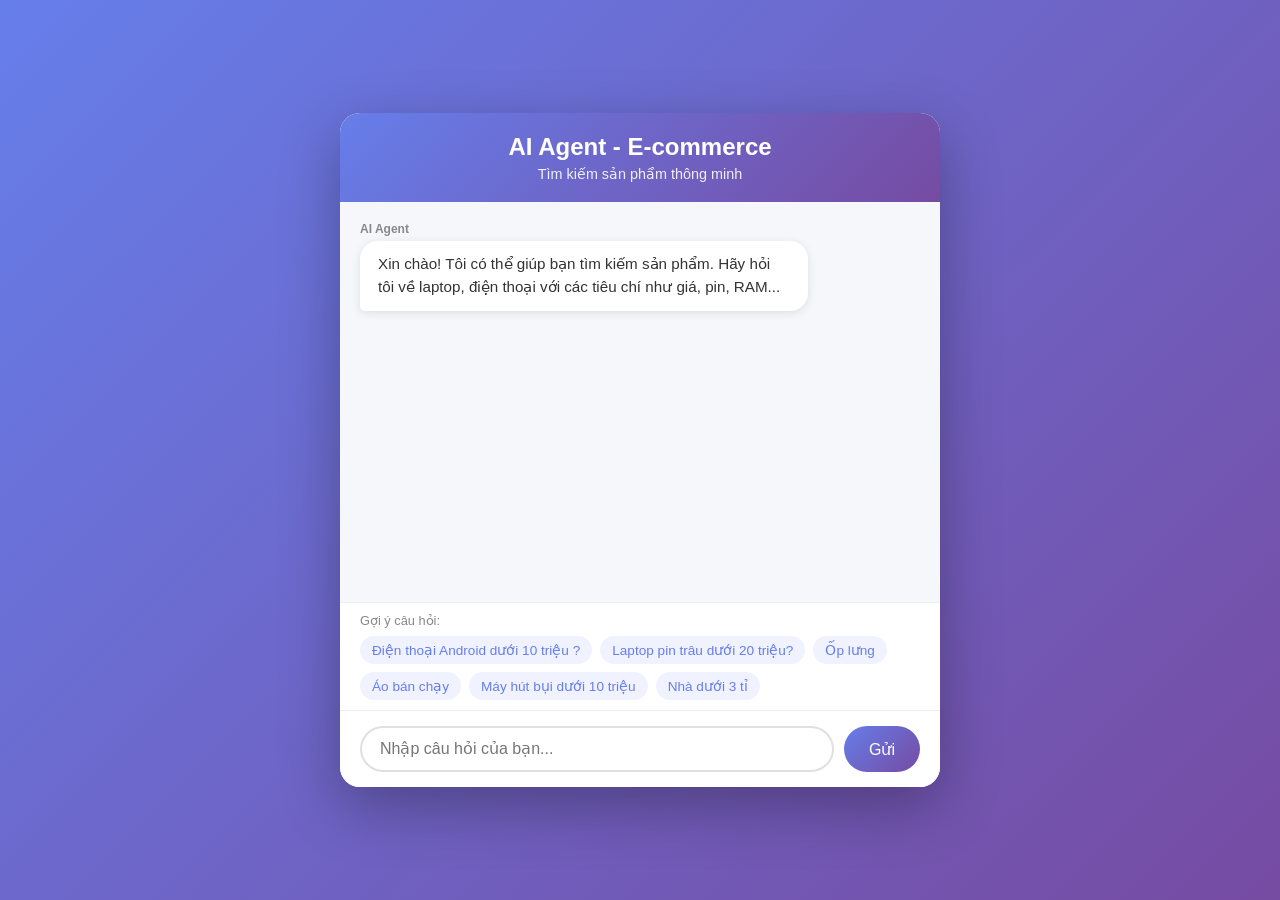
==== frontend.html @ 383942e2 "Initial commit: E-Commerce AI Agent Chatbot with LangGraph - Flask API + LangGraph StateGraph for in" ====
<!DOCTYPE html>
<html lang="vi">
<head>
    <meta charset="UTF-8">
    <meta name="viewport" content="width=device-width, initial-scale=1.0">
    <title>AI Agent - Thương mại điện tử</title>
    <link rel="stylesheet" href="frontend.css">
</head>
<body>
    <div class="chat-container">
        <!-- Header -->
        <div class="chat-header">
            <h1>AI Agent - E-commerce</h1>
            <p>Tìm kiếm sản phẩm thông minh</p>
        </div>

        <!-- Messages -->
        <div class="chat-messages" id="chatMessages">
            <div class="message agent">
                <span class="message-label">AI Agent</span>
                <div class="message-content">
                    Xin chào! Tôi có thể giúp bạn tìm kiếm sản phẩm.
                    Hãy hỏi tôi về laptop, điện thoại với các tiêu chí như giá, pin, RAM...
                </div>
            </div>
        </div>

        <!-- Suggestions -->
        <div class="suggestions">
            <p>Gợi ý câu hỏi:</p>
            <div class="suggestion-chips">
                <span class="chip" onclick="askQuestion(this.textContent)">Điện thoại Android dưới 10 triệu ?</span>
                <span class="chip" onclick="askQuestion(this.textContent)">Laptop pin trâu dưới 20 triệu?</span>
                <span class="chip" onclick="askQuestion(this.textContent)">Ốp lưng</span>
                <span class="chip" onclick="askQuestion(this.textContent)">Áo bán chạy</span>
                <span class="chip" onclick="askQuestion(this.textContent)">Máy hút bụi dưới 10 triệu</span>
                <span class="chip" onclick="askQuestion(this.textContent)">Nhà dưới 3 tỉ</span>
            </div>
        </div>

        <!-- Input -->
        <div class="chat-input">
            <input type="text" id="userInput" placeholder="Nhập câu hỏi của bạn..."
                   onkeypress="if(event.key==='Enter') sendMessage()">
            <button onclick="sendMessage()">Gửi</button>
        </div>
    </div>

    <script src="frontend.js"></script>
</body>
</html>
---- frontend.css ----
/* ============================================= */
/* RESET & BASE */
/* ============================================= */
* {
    margin: 0;
    padding: 0;
    box-sizing: border-box;
}

body {
    font-family: 'Segoe UI', Tahoma, Geneva, Verdana, sans-serif;
    background: linear-gradient(135deg, #667eea 0%, #764ba2 100%);
    min-height: 100vh;
    display: flex;
    justify-content: center;
    align-items: center;
    padding: 20px;
}

/* ============================================= */
/* CHAT CONTAINER */
/* ============================================= */
.chat-container {
    width: 100%;
    max-width: 600px;
    background: #fff;
    border-radius: 20px;
    box-shadow: 0 20px 60px rgba(0,0,0,0.3);
    overflow: hidden;
}

/* Header */
.chat-header {
    background: linear-gradient(135deg, #667eea 0%, #764ba2 100%);
    color: white;
    padding: 20px;
    text-align: center;
}

.chat-header h1 {
    font-size: 1.5rem;
    margin-bottom: 5px;
}

.chat-header p {
    font-size: 0.9rem;
    opacity: 0.9;
}

/* Messages Area */
.chat-messages {
    height: 400px;
    overflow-y: auto;
    padding: 20px;
    background: #f5f7fb;
}

.message {
    margin-bottom: 15px;
    display: flex;
    flex-direction: column;
}

.message.user {
    align-items: flex-end;
}

.message.agent {
    align-items: flex-start;
}

.message-content {
    max-width: 80%;
    padding: 12px 18px;
    border-radius: 18px;
    font-size: 0.95rem;
    line-height: 1.5;
}

.message.user .message-content {
    background: linear-gradient(135deg, #667eea 0%, #764ba2 100%);
    color: white;
    border-bottom-right-radius: 5px;
}

.message.agent .message-content {
    background: white;
    color: #333;
    border-bottom-left-radius: 5px;
    box-shadow: 0 2px 10px rgba(0,0,0,0.1);
}

.message-label {
    font-size: 0.75rem;
    color: #888;
    margin-bottom: 5px;
    font-weight: 600;
}

/* Product Card trong response */
.product-card {
    background: #f8f9ff;
    border: 1px solid #e0e0e0;
    border-radius: 10px;
    padding: 10px 15px;
    margin: 8px 0;
}

.product-card .name {
    font-weight: 600;
    color: #333;
}

.product-card .details {
    font-size: 0.85rem;
    color: #666;
    margin-top: 5px;
}

.product-card .price {
    color: #e74c3c;
    font-weight: 600;
}

/* Typing indicator */
.typing {
    display: flex;
    gap: 5px;
    padding: 10px;
}

.typing span {
    width: 8px;
    height: 8px;
    background: #667eea;
    border-radius: 50%;
    animation: bounce 1.4s infinite ease-in-out;
}

.typing span:nth-child(1) { animation-delay: -0.32s; }
.typing span:nth-child(2) { animation-delay: -0.16s; }

@keyframes bounce {
    0%, 80%, 100% { transform: scale(0); }
    40% { transform: scale(1); }
}

/* Input Area */
.chat-input {
    display: flex;
    padding: 15px 20px;
    background: white;
    border-top: 1px solid #eee;
    gap: 10px;
}

.chat-input input {
    flex: 1;
    padding: 12px 18px;
    border: 2px solid #e0e0e0;
    border-radius: 25px;
    font-size: 1rem;
    outline: none;
    transition: border-color 0.3s;
}

.chat-input input:focus {
    border-color: #667eea;
}

.chat-input button {
    padding: 12px 25px;
    background: linear-gradient(135deg, #667eea 0%, #764ba2 100%);
    color: white;
    border: none;
    border-radius: 25px;
    font-size: 1rem;
    cursor: pointer;
    transition: transform 0.2s, box-shadow 0.2s;
}

.chat-input button:hover {
    transform: scale(1.05);
    box-shadow: 0 5px 20px rgba(102, 126, 234, 0.4);
}

/* Quick suggestions */
.suggestions {
    padding: 10px 20px;
    background: white;
    border-top: 1px solid #eee;
}

.suggestions p {
    font-size: 0.8rem;
    color: #888;
    margin-bottom: 8px;
}

.suggestion-chips {
    display: flex;
    flex-wrap: wrap;
    gap: 8px;
}

.chip {
    padding: 6px 12px;
    background: #f0f2ff;
    color: #667eea;
    border-radius: 15px;
    font-size: 0.85rem;
    cursor: pointer;
    transition: background 0.2s;
}

.chip:hover {
    background: #667eea;
    color: white;
}
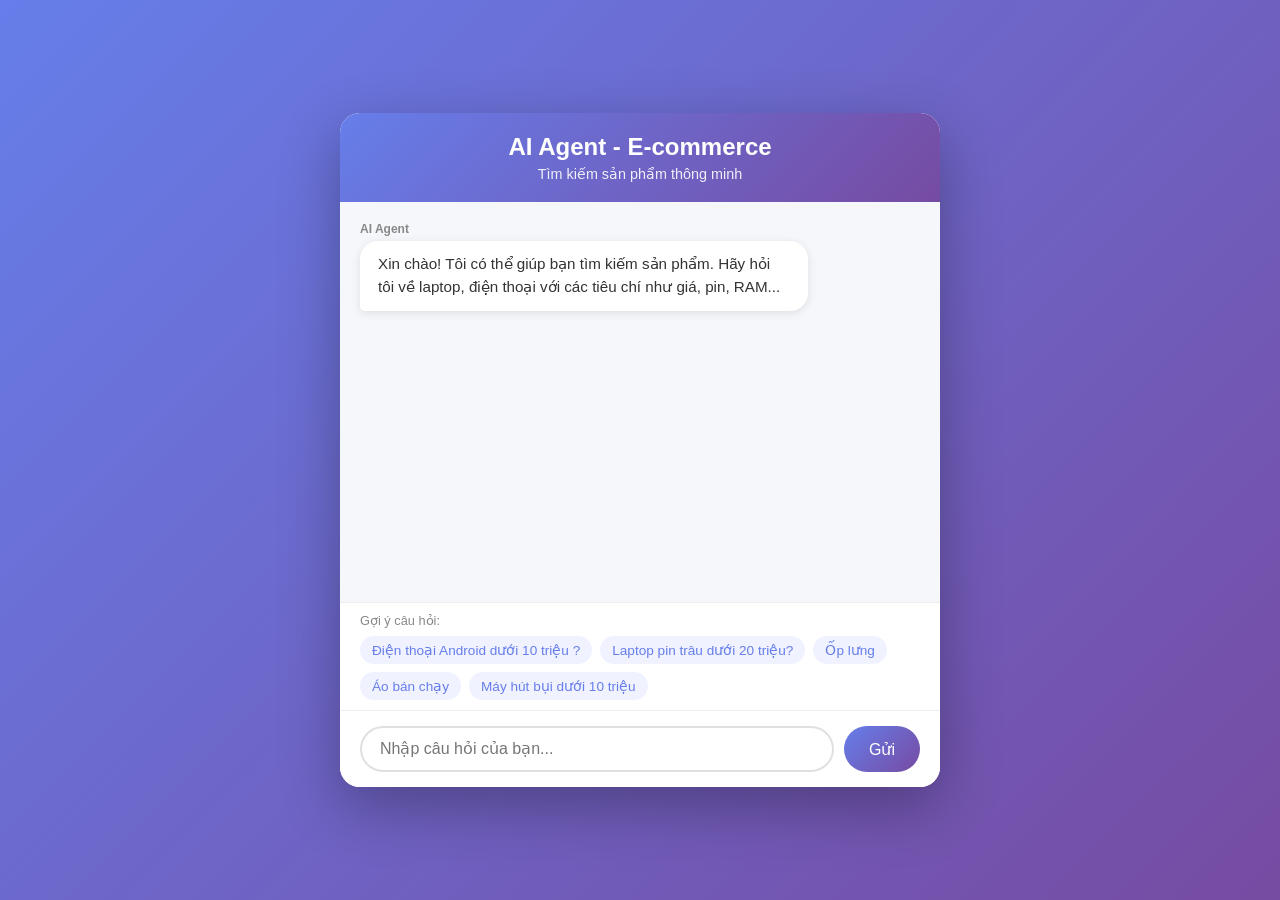
==== commit 618145da: "Remove unused line in frontend.html" ====
--- a/frontend.html
+++ b/frontend.html
@@ -34,7 +34,6 @@
                 <span class="chip" onclick="askQuestion(this.textContent)">Ốp lưng</span>
                 <span class="chip" onclick="askQuestion(this.textContent)">Áo bán chạy</span>
                 <span class="chip" onclick="askQuestion(this.textContent)">Máy hút bụi dưới 10 triệu</span>
-                <span class="chip" onclick="askQuestion(this.textContent)">Nhà dưới 3 tỉ</span>
             </div>
         </div>
 
